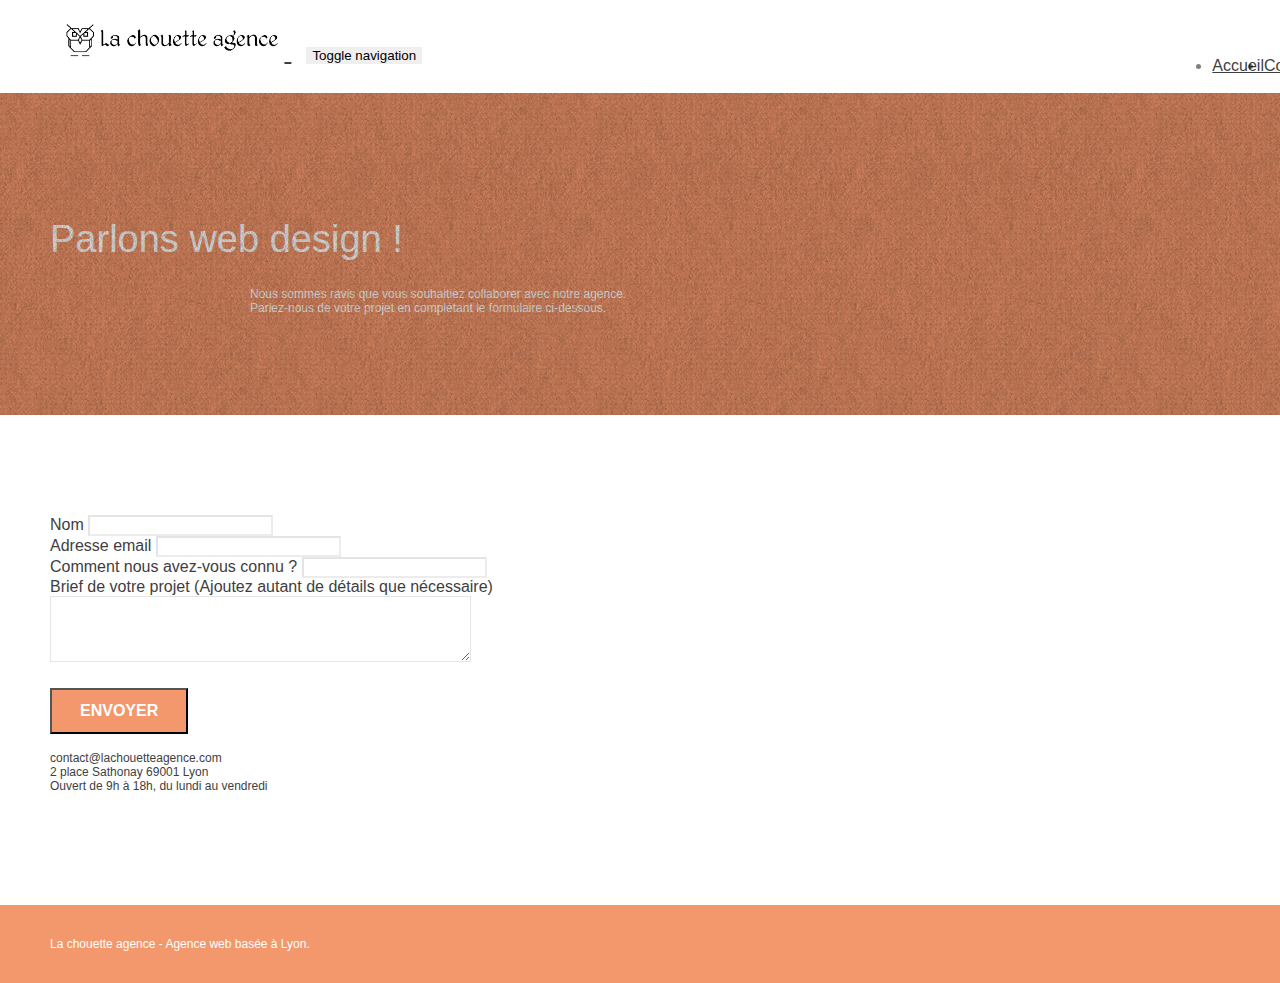
==== page2.html @ 7127fad3 ""Ajout balise sémantique + test 2 defer"" ====
<!doctype html>
<html lang="fr">
<head>
    <meta charset="utf-8">
    <meta name="description" content="Agence de Webdesign pour la création de site Internat basée à Lyon.">
	<meta name="robots" content="index, follow">
    <meta name="viewport" content="width=device-width, initial-scale=1.0, viewport-fit=cover">
    <link rel="shortcut icon" type="image/png" href="favicon.jpg">
    
	<link rel="stylesheet" type="text/css" href="./css/bootstrap.min.css">
	<link rel="stylesheet" type="text/css" href="style.css">
	<link rel="stylesheet" type="text/css" href="./css/font-awesome.min.css">
	<link rel="stylesheet" type="text/css" href="./css/et-line.min.css">
	
    
	<script src="./js/jquery-2.1.0.min.js"></script>
	<script src="./js/bootstrap.min.js"></script>
	<script src="./js/blocs.min.js"></script>
	<script src="./js/jqBootstrapValidation.js"></script>
	<script src="./js/formHandler.js"></script>
    <title>Webdesign Contactez-nous La Chouette Agence</title>

    
<!-- Analytics -->
 
<!-- Analytics END -->
    
</head>
<body>
<!-- Principal conteneur -->
<div class="page-container">
    
<!-- bloc-0 -->
<header>
	<div class="bloc bgc-white l-bloc " id="bloc-0">
		<div class="container bloc-sm">
			<nav class="navbar row">
				<div class="navbar-header">
					<a class="navbar-brand" href="index.html">
						<img src="img/la-chouette-agence.png" alt="atlanta web design logo" height="40" />
					</a>
					<button id="nav-toggle" type="button" class="ui-navbar-toggle navbar-toggle" data-toggle="collapse" data-target=".navbar-1">
						<span class="sr-only">Toggle navigation</span><span class="icon-bar"></span><span class="icon-bar"></span><span class="icon-bar"></span>
					</button>
				</div>
				<div class="collapse navbar-collapse navbar-1 special-dropdown-nav">
					<ul class="site-navigation nav navbar-nav">
						<li>
							<a href="index.html">Accueil</a>
						</li>
						<li>
							<a href="page2.html">Contactez-nous</a>
						</li>
					</ul>
				</div>
			</nav>
		</div>
	</div>
</header>
<!-- bloc-0 END -->

<!-- bloc-6 -->
<div role="banner">
	<div class="bloc bg-dots-bg bg-repeat bgc-atomic-tangerine d-bloc bloc-bg-texture texture-paper" id="bloc-6">
		<div class="container bloc-lg">
			<div class="row">
				<div class="col-sm-12">
					<h1 class="text-center hero-bloc-text tc-white">
						Parlons web design !
					</h1>
					<p class="text-center mg-lg tc-white tight-width-whitespace">
						Nous sommes ravis que vous souhaitiez collaborer avec notre agence.<br>
						Parlez-nous de votre projet en complétant le formulaire ci-dessous.
					</p>
				</div>
			</div>
		</div>
	</div>
</div>
<!-- bloc-6 END -->

<!-- bloc-7 -->
<main>
	<div class="bloc bgc-white l-bloc" id="bloc-7">
		<div class="container bloc-lg">
			<div class="row">
				<div class="col-sm-6">
					<form id="form_1" novalidate success-msg="Your message has been sent." fail-msg="Sorry it seems that our mail server is not responding, Sorry for the inconvenience!">
						<div class="form-group">
							<label>
								Nom
							</label>
							<input id="name" class="form-control" required />
						</div>
						<div class="form-group">
							<label>
								Adresse email
							</label>
							<input id="email" class="form-control" type="email" required />
						</div>
						<div class="form-group">
							<label>
								Comment nous avez-vous connu ?
							</label>
							<input class="form-control" type="email" required id="input_504" />
						</div>
						<div class="form-group">
							<label>
								Brief de votre projet (Ajoutez autant de détails que nécessaire)<br>
							</label><textarea id="message" class="form-control" rows="4" cols="50" required></textarea>
						</div> 
						<button class="bloc-button btn btn-lg btn-block cta-hero btn-atomic-tangerine" type="submit">
							Envoyer
						</button>
					</form>
				</div>
				<div class="col-sm-6">
					<p>
						contact@lachouetteagence.com<br>2 place Sathonay 69001 Lyon<br>Ouvert de 9h à 18h, du lundi au vendredi<br>
					</p>
				</div>
			</div>
		</div>
	</div>
</main>
<!-- bloc-7 END -->

<!-- Footer - bloc-8 -->
<footer>
	<div class="bloc bgc-atomic-tangerine d-bloc" id="bloc-8">
		<div class="container bloc-sm">
			<div class="row">
				<div class="col-sm-12">
					<p class="text-center white">
						La chouette agence - Agence web basée à Lyon.<br>
					</p>
					<div class="row row-no-gutters social">
						<div class="col-sm-3">
							<div class="text-center">
								<a class="social" href="index.html"><span class="fa fa-twitter icon-md"></span></a>
							</div>
						</div>
						<div class="col-sm-3">
							<div class="text-center">
								<a class="social" href="index.html"><span class="fa fa-facebook icon-md"></span></a>
							</div>
						</div>
						<div class="col-sm-3">
							<div class="text-center">
								<a class="social" href="index.html"><span class="fa fa-dribbble icon-md"></span></a>
							</div>
						</div>
						<div class="col-sm-3">
							<div class="text-center">
								<a class="social" href="index.html"><span class="fa fa-instagram icon-md"></span></a>
							</div>
						</div>
					</div>
				</div>
			</div>
		</div>
	</div>
</footer>
<!-- Footer - bloc-8 END -->

</div>
<!-- Principal conteneur END -->
    

</body>
</html>
---- style.css ----
body {
    margin: 0;
    padding: 0;
    background: #FFF;
    overflow-x: hidden;
    -webkit-font-smoothing: antialiased;
    -moz-osx-font-smoothing: grayscale;
}

a,
button {
    transition: all .3s ease-in-out;
    outline: none!important;
}

a:hover {
    text-decoration: none;
    cursor: pointer;
}

#page-loading-blocs-notifaction {
    position: fixed;
    top: 0;
    bottom: 0;
    width: 100%;
    z-index: 100000;
    background: #FFFFFF url("img/pageload-spinner.gif") no-repeat center center;
}

.bloc {
    width: 100%;
    clear: both;
    background: 50% 50% no-repeat;
    padding: 0 50px;
    -webkit-background-size: cover;
    -moz-background-size: cover;
    -o-background-size: cover;
    background-size: cover;
    position: relative;
}

.bloc .container {
    padding-left: 0;
    padding-right: 0;
}

.bloc-lg {
    padding: 100px 50px;
}

.bloc-md {
    padding: 50px;
}

.bloc-sm {
    padding: 20px 50px;
}

.bg-center,
.bg-l-edge,
.bg-r-edge,
.bg-t-edge,
.bg-b-edge,
.bg-tl-edge,
.bg-bl-edge,
.bg-tr-edge,
.bg-br-edge,
.bg-repeat {
    -webkit-background-size: auto!important;
    -moz-background-size: auto!important;
    -o-background-size: auto!important;
    background-size: auto!important;
}

.bg-repeat {
    background: repeat;
}

.bg-t-edge {
    background: top no-repeat;
}

.bloc-bg-texture::before {
    content: "";
    background-size: 2px 2px;
    position: absolute;
    top: 0;
    bottom: 0;
    left: 0;
    right: 0;
}

.texture-paper::before {
    background: url("img/texture-paper.png");
    background-size: 280px 280px;
}

.b-parallax {
    background-attachment: fixed;
}

.d-bloc {
    color: #3e3e3e;
}

.d-bloc button:hover {
    color: rgba(255, 255, 255, .9);
}

.d-bloc .icon-round,
.d-bloc .icon-square,
.d-bloc .icon-rounded,
.d-bloc .icon-semi-rounded-a,
.d-bloc .icon-semi-rounded-b {
    border-color: rgba(255, 255, 255, .9);
}

.d-bloc .divider-h span {
    border-color: rgba(255, 255, 255, .2);
}

.d-bloc .a-btn,
.d-bloc .navbar a,
.d-bloc .navbar-brand,
.d-bloc a .icon-sm,
.d-bloc a .icon-md,
.d-bloc a .icon-lg,
.d-bloc a .icon-xl,
.d-bloc h1 a,
.d-bloc h2 a,
.d-bloc h3 a,
.d-bloc h4 a,
.d-bloc h5 a,
.d-bloc h6 a,
.d-bloc p a {
    color: #3e3e3e;
}

.d-bloc .a-btn:hover,
.d-bloc .navbar a:hover,
.d-bloc .navbar-brand:hover,
.d-bloc a:hover .icon-sm,
.d-bloc a:hover .icon-md,
.d-bloc a:hover .icon-lg,
.d-bloc a:hover .icon-xl,
.d-bloc h1 a:hover,
.d-bloc h2 a:hover,
.d-bloc h3 a:hover,
.d-bloc h4 a:hover,
.d-bloc h5 a:hover,
.d-bloc h6 a:hover,
.d-bloc p a:hover {
    color: rgba(255, 255, 255, 1);
}

.d-bloc .navbar-toggle .icon-bar {
    background: rgba(255, 255, 255, 1);
}

.d-bloc .btn-wire,
.d-bloc .btn-wire:hover {
    color: rgba(255, 255, 255, 1);
    border-color: rgba(255, 255, 255, 1);
}

.d-bloc .panel {
    color: rgba(0, 0, 0, .5);
}

.d-bloc .panel button:hover {
    color: rgba(0, 0, 0, .7);
}

.d-bloc .panel icon {
    border-color: rgba(0, 0, 0, .7);
}

.d-bloc .panel .divider-h span {
    border-color: rgba(0, 0, 0, .1);
}

.d-bloc .panel .a-btn {
    color: rgba(0, 0, 0, .6);
}

.d-bloc .panel .a-btn:hover {
    color: rgba(0, 0, 0, 1);
}

.d-bloc .panel .btn-wire,
.d-bloc .panel .btn-wire:hover {
    color: rgba(0, 0, 0, .7);
    border-color: rgba(0, 0, 0, .3);
}

.d-bloc .panel,
.l-bloc {
    color: rgba(0, 0, 0, .5);
}

.d-bloc .panel button:hover,
.l-bloc button:hover {
    color: rgba(0, 0, 0, .7);
}

.l-bloc .icon-round,
.l-bloc .icon-square,
.l-bloc .icon-rounded,
.l-bloc .icon-semi-rounded-a,
.l-bloc .icon-semi-rounded-b {
    border-color: rgba(0, 0, 0, .7);
}

.d-bloc .panel .divider-h span,
.l-bloc .divider-h span {
    border-color: rgba(0, 0, 0, .1);
}

.d-bloc .panel .a-btn,
.l-bloc .a-btn,
.l-bloc .navbar a,
.l-bloc .navbar-brand,
.l-bloc a .icon-sm,
.l-bloc a .icon-md,
.l-bloc a .icon-lg,
.l-bloc a .icon-xl,
.l-bloc h1 a,
.l-bloc h2 a,
.l-bloc h3 a,
.l-bloc h4 a,
.l-bloc h5 a,
.l-bloc h6 a,
.l-bloc p a {
    color: rgba(0, 0, 0, .6);
}

.d-bloc .panel .a-btn:hover,
.l-bloc .a-btn:hover,
.l-bloc .navbar a:hover,
.l-bloc .navbar-brand:hover,
.l-bloc a:hover .icon-sm,
.l-bloc a:hover .icon-md,
.l-bloc a:hover .icon-lg,
.l-bloc a:hover .icon-xl,
.l-bloc h1 a:hover,
.l-bloc h2 a:hover,
.l-bloc h3 a:hover,
.l-bloc h4 a:hover,
.l-bloc h5 a:hover,
.l-bloc h6 a:hover,
.l-bloc p a:hover {
    color: rgba(0, 0, 0, 1);
}

.l-bloc .navbar-toggle .icon-bar {
    color: rgba(0, 0, 0, .6);
}

.d-bloc .panel .btn-wire,
.d-bloc .panel .btn-wire:hover,
.l-bloc .btn-wire,
.l-bloc .btn-wire:hover {
    color: rgba(0, 0, 0, .7);
    border-color: rgba(0, 0, 0, .3);
}

.voffset {
    margin-top: 30px;
}

.voffset-lg {
    margin-top: 80px;
}

.row-no-gutters {
    margin-right: 0;
    margin-left: 0;
}

.row.row-no-gutters > [class^="col-"],
.row.row-no-gutters > [class*=" col-"] {
    padding-right: 0;
    padding-left: 0;
}

#bloc-1-hero h1 {
    font-size: 32px;
}

.navbar {
    margin-bottom: 0;
    z-index: 1;
}

.navbar-brand {
    height: auto;
    padding: 3px 15px;
    font-size: 25px;
    font-weight: normal;
    font-weight: 600;
    line-height: 44px;
}

.navbar-brand img {
    max-height: 200px;
    margin: 0 5px 0 0;
    display: inline;
}

.navbar-brand img[src$=svg] {
    min-width: 100px;
}

.nav-center .navbar-brand img {
    margin: 0;
}

.navbar .nav {
    padding-top: 2px;
    margin-right: -16px;
    float: right;
    z-index: 1;
}

.nav > li {
    float: left;
    margin-top: 4px;
    font-size: 16px;
}

.navbar-nav .open .dropdown-menu > li > a {
    text-align: inherit;
}

.nav > li a:hover,
.nav > li a:focus {
    background: transparent;
}

.navbar-toggle {
    margin: 10px 10px 0 0;
    border: 0px;
}

.navbar-toggle:hover {
    background: transparent!important;
}

.navbar-toggle .icon-bar {
    background-color: rgba(0, 0, 0, .5);
    width: 26px;
}

.nav-invert .navbar .nav {
    float: left;
}

.nav-invert .navbar-header,
.nav-invert .navbar-brand {
    float: right;
    position: relative;
    z-index: 2;
}

@media (min-width: 768px) {
    .site-navigation {
        position: absolute;
        top: 50%;
        right: 20px;
        transform: translate(0, -50%);
        -webkit-transform: translateY(-50%);
    }
    .nav > li .dropdown-menu a,
    .nav > li .dropdown-menu a:hover {
        color: #484848;
    }
    .nav-invert .site-navigation {
        left: 0;
        right: 0;
    }
    .nav-center {
        text-align: center;
    }
    .nav-center .navbar-header {
        width: 100%;
    }
    .nav-center .navbar-header,
    .nav-center .navbar-brand,
    .nav-center .nav > li {
        float: none;
        display: inline-block;
    }
    .nav-center .site-navigation {
        position: relative;
        width: 100%;
        right: 0;
        margin-right: 0px;
        margin-top: 20px;
    }
    .nav-center.mini-nav .navbar-toggle {
        float: none;
        margin: 10px auto 0;
    }
}

.nav > li > .dropdown a {
    background: none!important;
    display: block;
    padding: 14px 15px;
}

nav .caret {
    margin: 0 5px;
}

.dropdown-menu .dropdown-menu {
    top: -8px;
    left: 100%;
}

.dropdown-menu .dropmenu-flow-right {
    top: 100%;
    left: 0;
    margin-left: -1px;
    border-top-left-radius: 0;
    border-top-right-radius: 0;
}

.dropdown-menu .dropdown span {
    border: 4px solid black;
    border-top-color: transparent;
    border-right-color: transparent;
    border-bottom-color: transparent;
    margin: 6px -5px 0 0!important;
    float: right;
}

.mg-md {
    margin-top: 10px;
    margin-bottom: 20px;
}

.mg-lg {
    margin-top: 10px;
    margin-bottom: 40px;
}

.btn {
    margin: 0 5px 5px 0;
}

.btn.pull-right {
    margin: 0 0 5px 5px;
}

.btn-d,
.btn-d:hover,
.btn-d:focus {
    color: #FFF;
    background: rgba(0, 0, 0, .3);
}

button {
    outline: none!important;
}

.btn-rd {
    border-radius: 40px;
}

.btn-clean {
    border: 1px solid rgba(0, 0, 0, .08);
    border-bottom-color: rgba(0, 0, 0, .1);
    text-shadow: 0 1px 0 rgba(0, 0, 1, .1);
    box-shadow: 0 1px 3px rgba(0, 0, 1, .25), inset 0 1px 0 0 rgba(255, 255, 255, .15);
}

.icon-md {
    font-size: 30px!important;
}

.icon-lg {
    font-size: 60px!important;
}

.sm-shadow {
    text-shadow: 0 1px 2px rgba(0, 0, 0, .3);
}

.panel-sq,
.panel-sq .panel-heading,
.panel-sq .panel-footer {
    border-radius: 0;
}

.panel-rd {
    border-radius: 30px;
}

.panel-rd .panel-heading {
    border-radius: 29px 29px 0 0;
}

.panel-rd .panel-footer {
    border-radius: 0 0 29px 29px;
}

.form-control {
    border-color: rgba(0, 0, 0, .1);
    box-shadow: none;
}

.scrollToTop {
    width: 40px;
    height: 40px;
    position: fixed;
    bottom: 20px;
    right: 20px;
    opacity: 0;
    z-index: 500;
    transition: all .3s ease-in-out;
}

.scrollToTop span {
    margin-top: 6px;
}

.showScrollTop {
    font-size: 14px;
    opacity: 1;
}

a[data-lightbox] {
    position: relative;
    display: block;
    text-align: center;
}

a[data-lightbox]:hover::before {
    content: "+";
    font-family: "HelveticaNeue-Light", "Helvetica Neue Light", "Helvetica Neue", Helvetica, Arial;
    font-size: 32px;
    width: 50px;
    height: 50px;
    margin-left: -25px;
    border-radius: 50%;
    background: rgba(0, 0, 0, .6);
    color: #FFF;
    font-weight: 100;
    z-index: 1;
    position: absolute;
    top: 50%;
    transform: translateY(-50%);
    -webkit-transform: translateY(-50%);
}

a[data-lightbox]:hover img {
    opacity: 0.6;
    -webkit-animation-fill-mode: none;
    animation-fill-mode: none;
}

#lightbox-modal {
    display: flex;
    align-items: center;
}

#lightbox-modal .modal-dialog {
    width: 90%;
    max-width: 900px;
    margin: 0 auto 0;
}

#lightbox-modal .modal-dialog img {
    max-height: 90vh;
    margin: 0 auto;
}

.lightbox-caption {
    padding: 20px;
    color: #FFF;
    background: rgba(0, 0, 0, .5);
    position: absolute;
    left: 15px;
    right: 15px;
    bottom: 5px;
}

.close-lightbox {
    color: #FFF;
    font-size: 30px;
    position: absolute;
    top: 20px;
    right: 20px;
    z-index: 20;
    background: rgba(0, 0, 0, .5);
    border: none;
    line-height: 30px;
    padding: 0 9px 5px;
    opacity: 0.3;
}

.close-lightbox:hover,
.next-lightbox:hover,
.prev-lightbox:hover {
    opacity: 1.0;
    color: #FFF;
}

.next-lightbox,
.prev-lightbox {
    font-size: 20px;
    color: rgba(255, 255, 255, .9);
    background: rgba(0, 0, 0, .5);
    transition: all .2s ease-in-out;
    position: absolute;
    top: 45%;
    z-index: 1;
    opacity: 0.4;
}

.next-lightbox {
    padding: 6px 8px 1px 13px;
    right: 25px;
}

.prev-lightbox {
    padding: 6px 13px 1px 10px;
    left: 25px;
}

.snapshot-lb .modal-body {
    padding-bottom: 45px;
}

.snapshot-lb .lightbox-caption {
    padding: 0;
    color: rgba(0, 0, 0, .5);
    background: none;
}

h1,
h2,
h3,
h4,
h5,
h6,
p,
label,
.btn,
a {
    font-family: "helvetica";
    font-weight: 400;
    color: #3e3e3e!important;
}

.container {
    max-width: 1000px;
}

.hero-bloc-text {
    font-size: 38px;
}

.hero-bloc-text-sub {
    font-size: 36px;
}

.statement-bloc-text {
    line-height: 26px;
    font-style: italic;
    font-size: 20px;
    text-align: center;
    font-weight: lighter;
    max-width: 520px;
    margin: auto auto auto auto;
}

p {
    font-size: 12px;
}

.tight-width-whitespace {
    max-width: 600px;
    margin: auto auto auto auto;
}

.h1 {
    font-size: 20px;
    font-family: "Open Sans";
}

.cta-hero {
    margin-top: 22px;
    color: #FFFFFF!important;
    text-transform: uppercase;
    padding: 12px 28px 12px 28px;
    font-size: 16px;
    font-weight: 700;
}

.social {
    max-width: 400px;
    margin: auto auto auto auto;
}

h2 {
    font-size: 22px;
    line-height: 1.4em;
}

h3 {
    font-size: 15px;
    text-transform: uppercase;
    font-weight: 700;
    color: #333333!important;
}

.med-width-whitespace {
    max-width: 800px;
    margin: auto auto auto auto;
    box-shadow: 0px 0px 0px #000000;
}

h1 {
    color: #333333!important;
}

blockquote p {
    font-size: 18px;
}

figcaption {
    color: #717171;
}

h4 {
    color: #333333!important;
}

.icons {
    margin-bottom: 14px;
    margin-top: 24px;
}

.white {
    color: #FFFFFF!important;
}

.color {
    color: #3e3e3e;
}

.portfolio-thumb {
    margin-bottom: 24px;
}

.portfolio-row {
    margin-bottom: 44px;
    margin-top: 50px;
}

.avatar {
    box-shadow: 0px 4px 9px rgba(0, 0, 0, 0.3);
}

.black-background {
    background-color: rgba(165, 147, 99, 0.7);
    padding: 40px 40px 40px 40px;
}

.bold-link {
    font-weight: 900;
    text-decoration: underline!important;
}

.bgc-white {
    background-color: #FFFFFF;
}

.bgc-dark-slate-blue {
    background-color: #364577;
}

.bgc-atomic-tangerine {
    background-color: #F3976C;
}

.tc-white {
    color: #FFF!important;
}

.btn-atomic-tangerine {
    background: #F3976C;
    color: #FFFFFF!important;
}

.btn-atomic-tangerine:hover {
    background: #c27956!important;
    color: #FFFFFF!important;
}

.ltc-white {
    color: #FFFFFF!important;
}

.ltc-white:hover {
    color: #cccccc!important;
}

.ltc-atomic-tangerine {
    color: #F3976C!important;
}

.ltc-atomic-tangerine:hover {
    color: #c27956!important;
}

.icon-dark-slate-blue {
    color: #364577!important;
    border-color: #364577!important;
}

.bg-dots-bg {
    background-image: url("img/dots-bg.png");
}

.bg-lines-h2-bg {
    background-image: url("img/lines-h2-bg.png");
}

.bg-banniere {
    background-image: url("img/la-chouette-agence-banniere.jpg");
}

.bg-presentation {
    background-image: url("img/image-de-presentation.jpg");
}

@media (max-width: 1024px) {
    .bloc {
        padding-left: 20px;
        padding-right: 20px;
    }
    .bloc.full-width-bloc,
    .bloc-tile-2.full-width-bloc .container,
    .bloc-tile-3.full-width-bloc .container,
    .bloc-tile-4.full-width-bloc .container {
        padding-left: 0;
        padding-right: 0;
    }
}

@media (max-width: 992px) and (min-width: 768px) {
    .navbar .nav {
        max-width: 80%
    }
    .nav-center.navbar .nav {
        max-width: 100%
    }
}

@media only screen and (min-width: 768px) and (max-width: 1024px) and (orientation: landscape) {
    .b-parallax {
        background-attachment: scroll;
    }
}

@media only screen and (min-width: 1024px) and (max-width: 1366px) and (-webkit-min-device-pixel-ratio: 1.5) {
    .b-parallax {
        background-attachment: scroll;
    }
}

@media (max-width: 991px) {
    .container {
        width: 100%;
    }
    .b-parallax {
        background-attachment: scroll;
    }
    .page-container,
    #hero-bloc {
        overflow-x: hidden;
        position: relative;
    }
    .bloc {
        padding-left: 10px;
        padding-right: 10px;
    }
    .bloc-group,
    .bloc-group .bloc {
        display: block;
        width: 100%;
    }
    .bloc-fill-screen .fill-bloc-top-edge,
    .bloc-fill-screen .fill-bloc-bottom-edge {
        padding: 0 20px;
    }
}

@media (max-width: 767px) {
    .page-container {
        overflow-x: hidden;
        position: relative;
    }
    h1,
    h2,
    h3,
    h4,
    h5,
    h6,
    p,
    #disqus_thread {
        padding-left: 10px!important;
        padding-right: 10px!important;
    }
    .b-parallax {
        background-attachment: scroll;
    }
    .navbar .nav {
        padding-top: 0;
        border-top: 1px solid rgba(0, 0, 0, .2);
        float: none!important;
    }
    .navbar.row {
        margin-left: 0;
        margin-right: 0;
    }
    .site-navigation {
        position: inherit;
        transform: none;
        -webkit-transform: none;
        -ms-transform: none;
    }
    .nav > li {
        margin-top: 0;
        border-bottom: 1px solid rgba(0, 0, 0, .1);
        background: rgba(0, 0, 0, .05);
        text-align: left;
        padding-left: 15px;
        width: 100%;
    }
    .nav > li:hover {
        background: rgba(0, 0, 0, .08);
    }
    .dropdown .dropdown a .caret {
        float: none;
        margin: 5px 0 0 10px!important;
        border: 4px solid black;
        border-bottom-color: transparent;
        border-right-color: transparent;
        border-left-color: transparent;
    }
    #hero-bloc .navbar .nav {
        background: rgba(0, 0, 0, .8);
    }
    #hero-bloc .navbar .nav a {
        color: rgba(255, 255, 255, .6);
    }
    .hero {
        padding: 50px 0;
    }
    .hero-nav {
        left: -1px;
        right: -1px;
    }
    .navbar-collapse {
        padding: 0;
        overflow-x: hidden;
        -webkit-box-shadow: none;
        box-shadow: none;
    }
    .navbar-brand img {
        max-height: 40px;
        width: auto;
    }
    .nav-invert .navbar-header {
        float: none;
        width: 100%;
    }
    .nav-invert .navbar-toggle {
        float: left;
        margin-left: 10px;
    }
    .bloc {
        padding-left: 0;
        padding-right: 0;
    }
    .bloc-xxl,
    .bloc-xl,
    .bloc-lg {
        padding: 40px 0;
    }
    .bloc-sm,
    .bloc-md {
        padding-left: 0;
        padding-right: 0;
    }
    .bloc-tile-2 .container,
    .bloc-tile-3 .container,
    .bloc-tile-4 .container,
    .bloc-fill-screen .fill-bloc-top-edge,
    .bloc-fill-screen .fill-bloc-bottom-edge {
        padding-left: 0;
        padding-right: 0;
    }
    .a-block {
        padding: 0 10px;
    }
    .btn-dwn {
        display: none;
    }
    .voffset {
        margin-top: 5px;
    }
    .voffset-md {
        margin-top: 20px;
    }
    .voffset-lg {
        margin-top: 30px;
    }
    form {
        padding: 5px;
    }
    .close-lightbox {
        display: inline-block;
    }
    .blocsapp-device-iphone5 {
        background-size: 216px 425px;
        padding-top: 60px;
        width: 216px;
        height: 425px;
    }
    .blocsapp-device-iphone5 img {
        width: 180px;
        height: 320px;
    }
}

@media (max-width: 400px) {
    .bloc {
        padding-left: 0;
        padding-right: 0;
    }
}

@media (max-width: 767px) {
    .bloc-mob-center-text {
        text-align: center;
    }
}
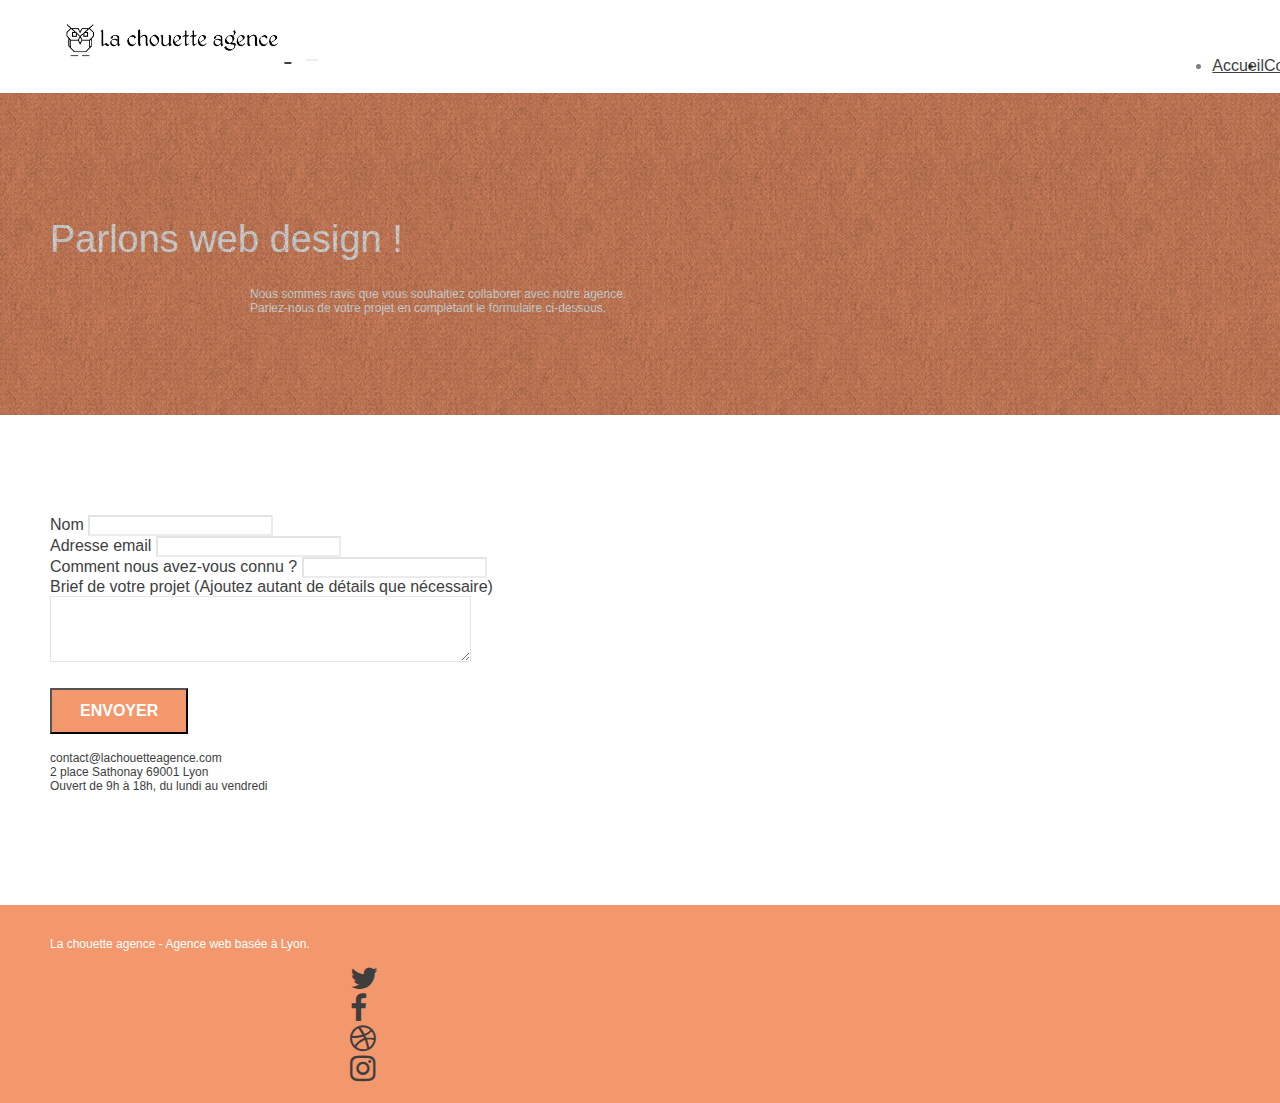
==== commit ed0c163b: ""Suppression meta JavaScript"" ====
--- a/page2.html
+++ b/page2.html
@@ -7,15 +7,12 @@
     <meta name="viewport" content="width=device-width, initial-scale=1.0, viewport-fit=cover">
     <link rel="shortcut icon" type="image/png" href="favicon.jpg">
     
-	<link rel="stylesheet" type="text/css" href="./css/bootstrap.min.css">
+	
 	<link rel="stylesheet" type="text/css" href="style.css">
-	<link rel="stylesheet" type="text/css" href="./css/font-awesome.min.css">
-	<link rel="stylesheet" type="text/css" href="./css/et-line.min.css">
+	<link rel="stylesheet" type="text/css" href="./css/font-awesome.css">
+	<link rel="stylesheet" type="text/css" href="./css/et-line.css">
 	
     
-	<script src="./js/jquery-2.1.0.min.js"></script>
-	<script src="./js/bootstrap.min.js"></script>
-	<script src="./js/blocs.min.js"></script>
 	<script src="./js/jqBootstrapValidation.js"></script>
 	<script src="./js/formHandler.js"></script>
     <title>Webdesign Contactez-nous La Chouette Agence</title>
--- a/css/et-line.css
+++ b/css/et-line.css
@@ -0,0 +1,519 @@
+@font-face {
+    font-family: et-line;
+    src: url(../fonts/et-line.eot);
+    src: url(../fonts/et-line.eot?#iefix) format('embedded-opentype'), url(../fonts/et-line.woff) format('woff'), url(../fonts/et-line.ttf) format('truetype'), url(../fonts/et-line.svg#et-line) format('svg');
+    font-weight: 400;
+    font-style: normal
+}
+
+.et-icon-adjustments,
+.et-icon-alarmclock,
+.et-icon-anchor,
+.et-icon-aperture,
+.et-icon-attachment,
+.et-icon-bargraph,
+.et-icon-basket,
+.et-icon-beaker,
+.et-icon-bike,
+.et-icon-book-open,
+.et-icon-briefcase,
+.et-icon-browser,
+.et-icon-calendar,
+.et-icon-camera,
+.et-icon-caution,
+.et-icon-chat,
+.et-icon-circle-compass,
+.et-icon-clipboard,
+.et-icon-clock,
+.et-icon-cloud,
+.et-icon-compass,
+.et-icon-desktop,
+.et-icon-dial,
+.et-icon-document,
+.et-icon-documents,
+.et-icon-download,
+.et-icon-dribbble,
+.et-icon-edit,
+.et-icon-envelope,
+.et-icon-expand,
+.et-icon-facebook,
+.et-icon-flag,
+.et-icon-focus,
+.et-icon-gears,
+.et-icon-genius,
+.et-icon-gift,
+.et-icon-global,
+.et-icon-globe,
+.et-icon-googleplus,
+.et-icon-grid,
+.et-icon-happy,
+.et-icon-hazardous,
+.et-icon-heart,
+.et-icon-hotairballoon,
+.et-icon-hourglass,
+.et-icon-key,
+.et-icon-laptop,
+.et-icon-layers,
+.et-icon-lifesaver,
+.et-icon-lightbulb,
+.et-icon-linegraph,
+.et-icon-linkedin,
+.et-icon-lock,
+.et-icon-magnifying-glass,
+.et-icon-map,
+.et-icon-map-pin,
+.et-icon-megaphone,
+.et-icon-mic,
+.et-icon-mobile,
+.et-icon-newspaper,
+.et-icon-notebook,
+.et-icon-paintbrush,
+.et-icon-paperclip,
+.et-icon-pencil,
+.et-icon-phone,
+.et-icon-picture,
+.et-icon-pictures,
+.et-icon-piechart,
+.et-icon-presentation,
+.et-icon-pricetags,
+.et-icon-printer,
+.et-icon-profile-female,
+.et-icon-profile-male,
+.et-icon-puzzle,
+.et-icon-quote,
+.et-icon-recycle,
+.et-icon-refresh,
+.et-icon-ribbon,
+.et-icon-rss,
+.et-icon-sad,
+.et-icon-scissors,
+.et-icon-scope,
+.et-icon-search,
+.et-icon-shield,
+.et-icon-speedometer,
+.et-icon-strategy,
+.et-icon-streetsign,
+.et-icon-tablet,
+.et-icon-target,
+.et-icon-telescope,
+.et-icon-toolbox,
+.et-icon-tools,
+.et-icon-tools-2,
+.et-icon-trophy,
+.et-icon-tumblr,
+.et-icon-twitter,
+.et-icon-upload,
+.et-icon-video,
+.et-icon-wallet,
+.et-icon-wine {
+    font-family: et-line;
+    speak: none;
+    font-style: normal;
+    font-weight: 400;
+    font-variant: normal;
+    text-transform: none;
+    line-height: 1;
+    -webkit-font-smoothing: antialiased;
+    -moz-osx-font-smoothing: grayscale;
+    display: inline-block
+}
+
+.et-icon-mobile:before {
+    content: "\e000"
+}
+
+.et-icon-laptop:before {
+    content: "\e001"
+}
+
+.et-icon-desktop:before {
+    content: "\e002"
+}
+
+.et-icon-tablet:before {
+    content: "\e003"
+}
+
+.et-icon-phone:before {
+    content: "\e004"
+}
+
+.et-icon-document:before {
+    content: "\e005"
+}
+
+.et-icon-documents:before {
+    content: "\e006"
+}
+
+.et-icon-search:before {
+    content: "\e007"
+}
+
+.et-icon-clipboard:before {
+    content: "\e008"
+}
+
+.et-icon-newspaper:before {
+    content: "\e009"
+}
+
+.et-icon-notebook:before {
+    content: "\e00a"
+}
+
+.et-icon-book-open:before {
+    content: "\e00b"
+}
+
+.et-icon-browser:before {
+    content: "\e00c"
+}
+
+.et-icon-calendar:before {
+    content: "\e00d"
+}
+
+.et-icon-presentation:before {
+    content: "\e00e"
+}
+
+.et-icon-picture:before {
+    content: "\e00f"
+}
+
+.et-icon-pictures:before {
+    content: "\e010"
+}
+
+.et-icon-video:before {
+    content: "\e011"
+}
+
+.et-icon-camera:before {
+    content: "\e012"
+}
+
+.et-icon-printer:before {
+    content: "\e013"
+}
+
+.et-icon-toolbox:before {
+    content: "\e014"
+}
+
+.et-icon-briefcase:before {
+    content: "\e015"
+}
+
+.et-icon-wallet:before {
+    content: "\e016"
+}
+
+.et-icon-gift:before {
+    content: "\e017"
+}
+
+.et-icon-bargraph:before {
+    content: "\e018"
+}
+
+.et-icon-grid:before {
+    content: "\e019"
+}
+
+.et-icon-expand:before {
+    content: "\e01a"
+}
+
+.et-icon-focus:before {
+    content: "\e01b"
+}
+
+.et-icon-edit:before {
+    content: "\e01c"
+}
+
+.et-icon-adjustments:before {
+    content: "\e01d"
+}
+
+.et-icon-ribbon:before {
+    content: "\e01e"
+}
+
+.et-icon-hourglass:before {
+    content: "\e01f"
+}
+
+.et-icon-lock:before {
+    content: "\e020"
+}
+
+.et-icon-megaphone:before {
+    content: "\e021"
+}
+
+.et-icon-shield:before {
+    content: "\e022"
+}
+
+.et-icon-trophy:before {
+    content: "\e023"
+}
+
+.et-icon-flag:before {
+    content: "\e024"
+}
+
+.et-icon-map:before {
+    content: "\e025"
+}
+
+.et-icon-puzzle:before {
+    content: "\e026"
+}
+
+.et-icon-basket:before {
+    content: "\e027"
+}
+
+.et-icon-envelope:before {
+    content: "\e028"
+}
+
+.et-icon-streetsign:before {
+    content: "\e029"
+}
+
+.et-icon-telescope:before {
+    content: "\e02a"
+}
+
+.et-icon-gears:before {
+    content: "\e02b"
+}
+
+.et-icon-key:before {
+    content: "\e02c"
+}
+
+.et-icon-paperclip:before {
+    content: "\e02d"
+}
+
+.et-icon-attachment:before {
+    content: "\e02e"
+}
+
+.et-icon-pricetags:before {
+    content: "\e02f"
+}
+
+.et-icon-lightbulb:before {
+    content: "\e030"
+}
+
+.et-icon-layers:before {
+    content: "\e031"
+}
+
+.et-icon-pencil:before {
+    content: "\e032"
+}
+
+.et-icon-tools:before {
+    content: "\e033"
+}
+
+.et-icon-tools-2:before {
+    content: "\e034"
+}
+
+.et-icon-scissors:before {
+    content: "\e035"
+}
+
+.et-icon-paintbrush:before {
+    content: "\e036"
+}
+
+.et-icon-magnifying-glass:before {
+    content: "\e037"
+}
+
+.et-icon-circle-compass:before {
+    content: "\e038"
+}
+
+.et-icon-linegraph:before {
+    content: "\e039"
+}
+
+.et-icon-mic:before {
+    content: "\e03a"
+}
+
+.et-icon-strategy:before {
+    content: "\e03b"
+}
+
+.et-icon-beaker:before {
+    content: "\e03c"
+}
+
+.et-icon-caution:before {
+    content: "\e03d"
+}
+
+.et-icon-recycle:before {
+    content: "\e03e"
+}
+
+.et-icon-anchor:before {
+    content: "\e03f"
+}
+
+.et-icon-profile-male:before {
+    content: "\e040"
+}
+
+.et-icon-profile-female:before {
+    content: "\e041"
+}
+
+.et-icon-bike:before {
+    content: "\e042"
+}
+
+.et-icon-wine:before {
+    content: "\e043"
+}
+
+.et-icon-hotairballoon:before {
+    content: "\e044"
+}
+
+.et-icon-globe:before {
+    content: "\e045"
+}
+
+.et-icon-genius:before {
+    content: "\e046"
+}
+
+.et-icon-map-pin:before {
+    content: "\e047"
+}
+
+.et-icon-dial:before {
+    content: "\e048"
+}
+
+.et-icon-chat:before {
+    content: "\e049"
+}
+
+.et-icon-heart:before {
+    content: "\e04a"
+}
+
+.et-icon-cloud:before {
+    content: "\e04b"
+}
+
+.et-icon-upload:before {
+    content: "\e04c"
+}
+
+.et-icon-download:before {
+    content: "\e04d"
+}
+
+.et-icon-target:before {
+    content: "\e04e"
+}
+
+.et-icon-hazardous:before {
+    content: "\e04f"
+}
+
+.et-icon-piechart:before {
+    content: "\e050"
+}
+
+.et-icon-speedometer:before {
+    content: "\e051"
+}
+
+.et-icon-global:before {
+    content: "\e052"
+}
+
+.et-icon-compass:before {
+    content: "\e053"
+}
+
+.et-icon-lifesaver:before {
+    content: "\e054"
+}
+
+.et-icon-clock:before {
+    content: "\e055"
+}
+
+.et-icon-aperture:before {
+    content: "\e056"
+}
+
+.et-icon-quote:before {
+    content: "\e057"
+}
+
+.et-icon-scope:before {
+    content: "\e058"
+}
+
+.et-icon-alarmclock:before {
+    content: "\e059"
+}
+
+.et-icon-refresh:before {
+    content: "\e05a"
+}
+
+.et-icon-happy:before {
+    content: "\e05b"
+}
+
+.et-icon-sad:before {
+    content: "\e05c"
+}
+
+.et-icon-facebook:before {
+    content: "\e05d"
+}
+
+.et-icon-twitter:before {
+    content: "\e05e"
+}
+
+.et-icon-googleplus:before {
+    content: "\e05f"
+}
+
+.et-icon-rss:before {
+    content: "\e060"
+}
+
+.et-icon-tumblr:before {
+    content: "\e061"
+}
+
+.et-icon-linkedin:before {
+    content: "\e062"
+}
+
+.et-icon-dribbble:before {
+    content: "\e063"
+}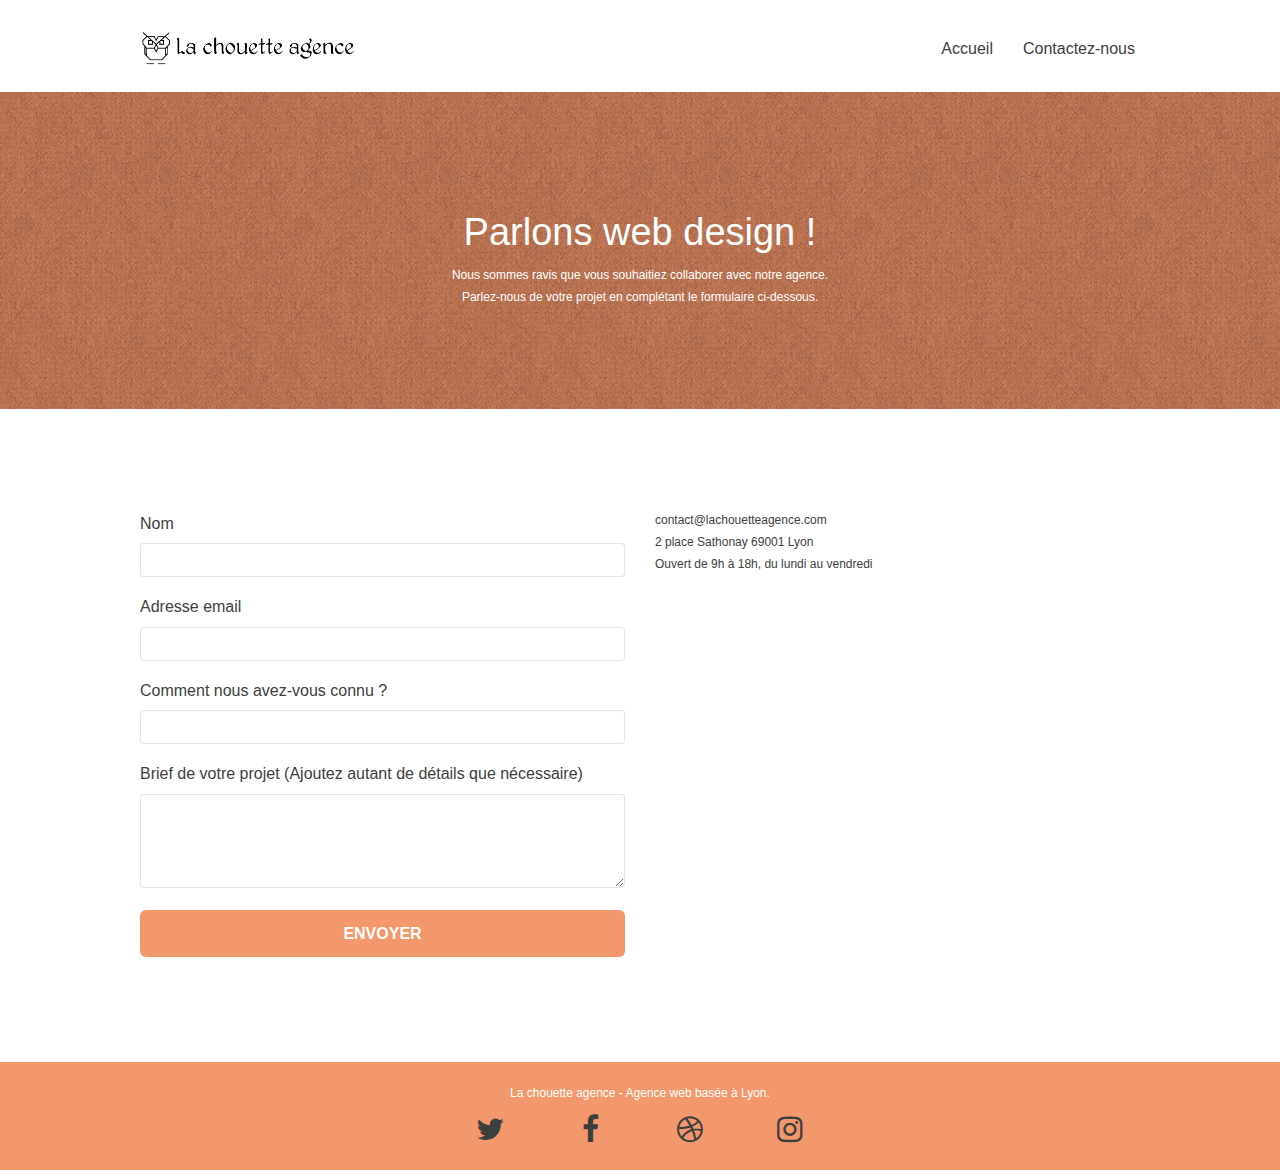
==== commit 25879995: ""Remise en place des script"" ====
--- a/page2.html
+++ b/page2.html
@@ -8,11 +8,15 @@
     <link rel="shortcut icon" type="image/png" href="favicon.jpg">
     
 	
+	<link rel="stylesheet" type="text/css" href="./css/bootstrap.css">
 	<link rel="stylesheet" type="text/css" href="style.css">
 	<link rel="stylesheet" type="text/css" href="./css/font-awesome.css">
 	<link rel="stylesheet" type="text/css" href="./css/et-line.css">
 	
     
+	<script src="./js/jquery-2.1.0.js"></script>
+	<script src="./js/bootstrap.js"></script>
+	<script src="./js/blocs.js"></script>
 	<script src="./js/jqBootstrapValidation.js"></script>
 	<script src="./js/formHandler.js"></script>
     <title>Webdesign Contactez-nous La Chouette Agence</title>
